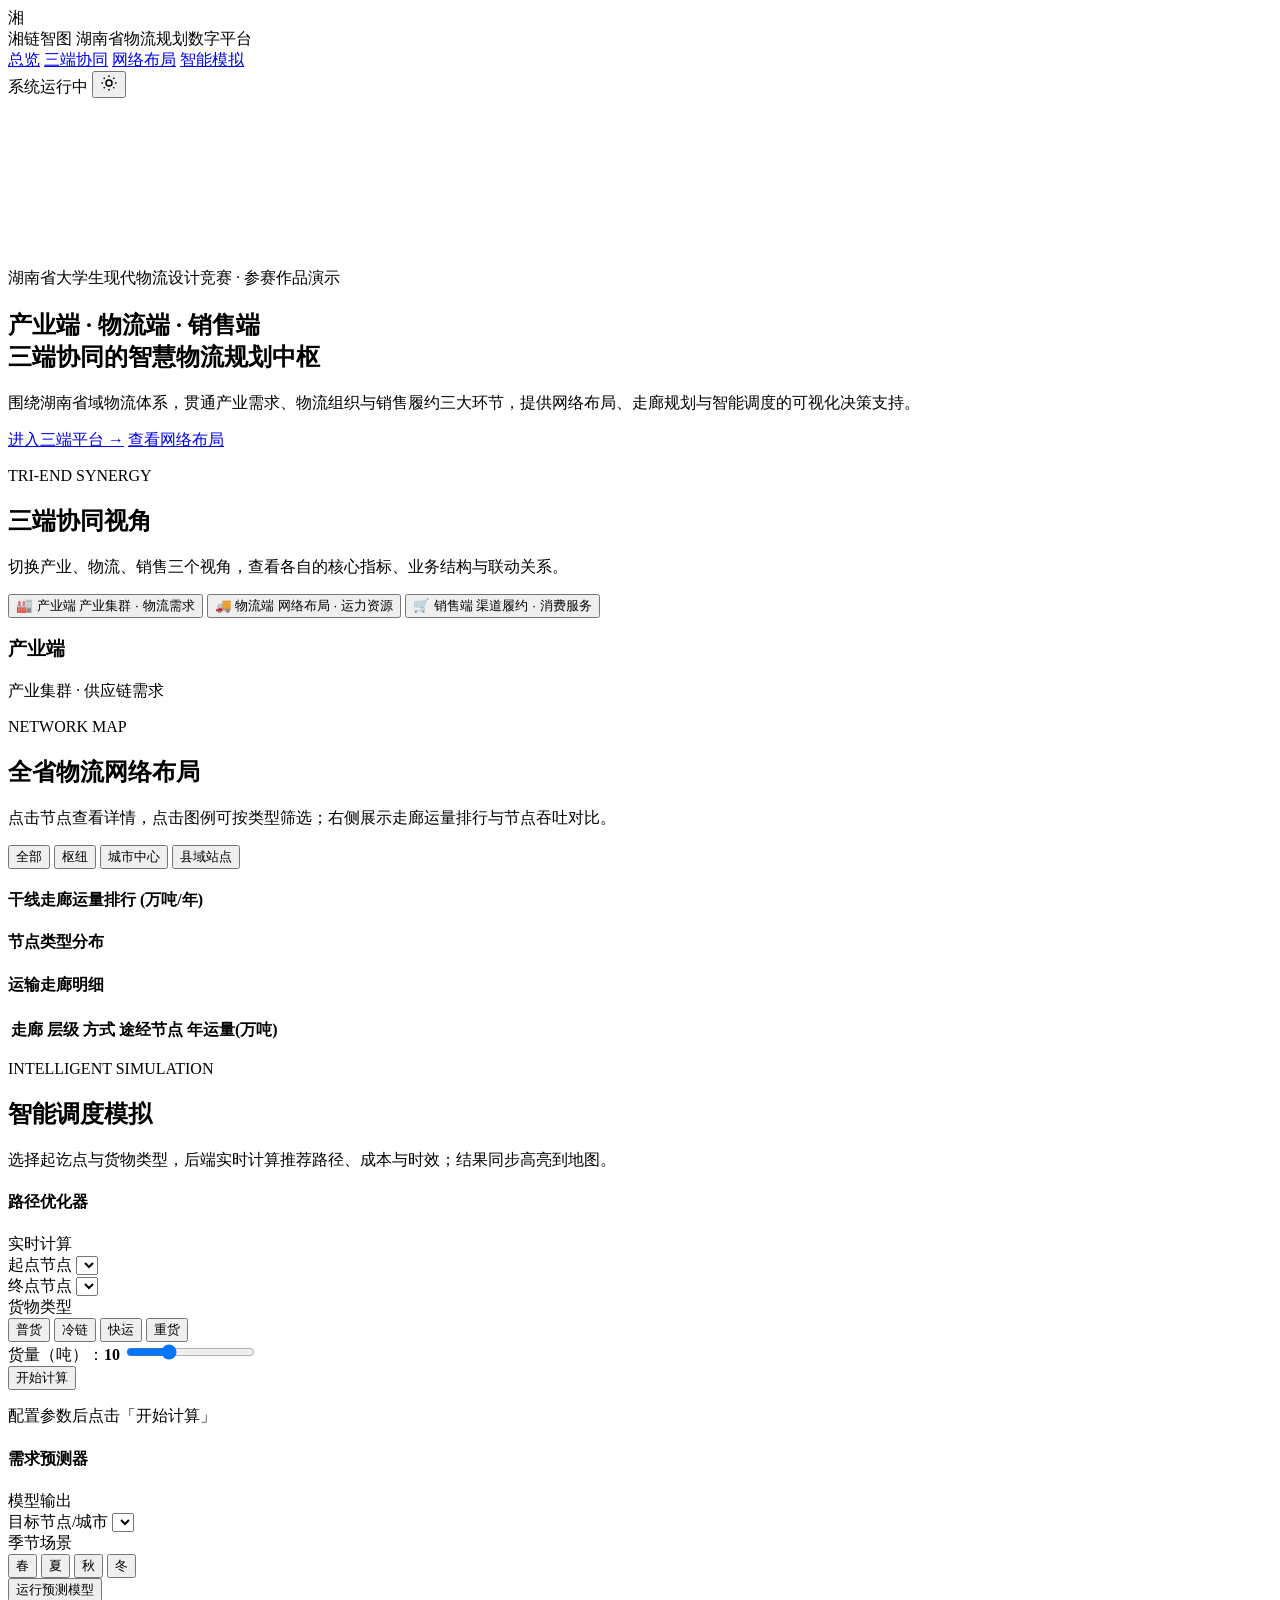
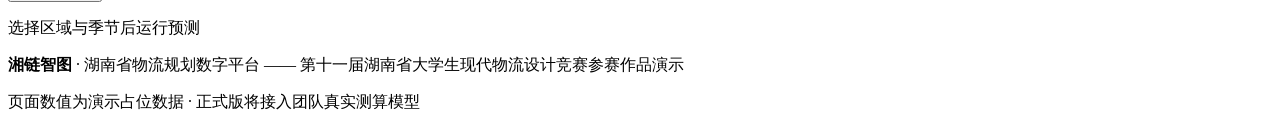
==== pages/index.html @ 1d017e52 "feat: 湘链智图 v2 - 三端协同湖南省物流规划平台 - 产业端/物流端/销售端三视角交互（Tabs 切换 + 专属图表） - 湖南省地图 ECharts 可视化：19 节点涟漪散点 + 干线飞" ====
<!DOCTYPE html>
<html lang="zh-CN">
<head>
  <meta charset="UTF-8">
  <meta name="viewport" content="width=device-width, initial-scale=1.0">
  <title>湘链智图 · 湖南省物流规划数字平台</title>
  <meta name="description" content="产业端 × 物流端 × 销售端 三端协同的湖南省智慧物流规划数字平台">
  <link rel="stylesheet" href="colors_and_type.css">
</head>
<body>

<!-- ===== 顶部导航 ===== -->
<header class="site-header reveal" id="siteHeader">
  <div class="header-inner">
    <div class="brand">
      <div class="brand-logo">湘</div>
      <div class="brand-text">
        <span class="brand-name">湘链智图</span>
        <span class="brand-sub">湖南省物流规划数字平台</span>
      </div>
    </div>
    <nav class="nav-links">
      <a href="#hero" class="active">总览</a>
      <a href="#perspective">三端协同</a>
      <a href="#network">网络布局</a>
      <a href="#simulate">智能模拟</a>
    </nav>
    <div class="header-right">
      <span class="live-dot"></span><span class="live-text">系统运行中</span>
      <button id="themeToggle" class="icon-btn" title="切换明暗主题" aria-label="切换主题">
        <svg viewBox="0 0 24 24" width="18" height="18" fill="none" stroke="currentColor" stroke-width="2"><circle cx="12" cy="12" r="4"/><path d="M12 2v2m0 16v2M4.9 4.9l1.4 1.4m11.4 11.4 1.4 1.4M2 12h2m16 0h2M4.9 19.1l1.4-1.4M17.7 6.3l1.4-1.4"/></svg>
      </button>
    </div>
  </div>
</header>

<main>
  <!-- ===== 首屏 Hero ===== -->
  <section class="hero" id="hero">
    <canvas id="bgCanvas" aria-hidden="true"></canvas>
    <div class="hero-inner">
      <p class="hero-badge reveal">湖南省大学生现代物流设计竞赛 · 参赛作品演示</p>
      <h1 class="hero-title reveal delay-1">产业端 · 物流端 · 销售端<br><span class="grad-text">三端协同的智慧物流规划中枢</span></h1>
      <p class="hero-desc reveal delay-2" id="heroDesc">围绕湖南省域物流体系，贯通产业需求、物流组织与销售履约三大环节，提供网络布局、走廊规划与智能调度的可视化决策支持。</p>
      <div class="hero-actions reveal delay-3">
        <a href="#perspective" class="btn btn-primary">进入三端平台 →</a>
        <a href="#network" class="btn btn-ghost">查看网络布局</a>
      </div>
      <div class="kpi-strip reveal delay-4" id="kpiStrip"><!-- KPI 由 JS 渲染 --></div>
    </div>
  </section>

  <!-- ===== 三端协同 ===== -->
  <section class="section" id="perspective">
    <div class="section-head reveal">
      <p class="section-tag">TRI-END SYNERGY</p>
      <h2>三端协同视角</h2>
      <p class="section-sub">切换产业、物流、销售三个视角，查看各自的核心指标、业务结构与联动关系。</p>
    </div>

    <!-- 端切换 -->
    <div class="persp-tabs reveal" id="perspTabs">
      <button class="persp-tab active" data-persp="industry">
        <span class="tab-icon">🏭</span>
        <span class="tab-name">产业端</span>
        <span class="tab-desc">产业集群 · 物流需求</span>
      </button>
      <button class="persp-tab" data-persp="logistics">
        <span class="tab-icon">🚚</span>
        <span class="tab-name">物流端</span>
        <span class="tab-desc">网络布局 · 运力资源</span>
      </button>
      <button class="persp-tab" data-persp="sales">
        <span class="tab-icon">🛒</span>
        <span class="tab-name">销售端</span>
        <span class="tab-desc">渠道履约 · 消费服务</span>
      </button>
    </div>

    <div class="persp-panel glass-panel reveal" id="perspPanel">
      <div class="panel-head" id="perspHead">
        <h3 id="perspTitle">产业端</h3>
        <span class="panel-sub" id="perspSubtitle">产业集群 · 供应链需求</span>
        <p class="panel-intro" id="perspIntro"></p>
      </div>
      <div class="mini-cards" id="perspCards"></div>
      <div class="persp-body" id="perspBody"><!-- 各端专属内容由 JS 渲染 --></div>
    </div>
  </section>

  <!-- ===== 全省网络布局 ===== -->
  <section class="section section-alt" id="network">
    <div class="section-head reveal">
      <p class="section-tag">NETWORK MAP</p>
      <h2>全省物流网络布局</h2>
      <p class="section-sub">点击节点查看详情，点击图例可按类型筛选；右侧展示走廊运量排行与节点吞吐对比。</p>
    </div>
    <div class="network-grid">
      <div class="glass-panel map-panel reveal">
        <div class="map-toolbar" id="mapToolbar">
          <button class="chip active" data-filter="all">全部</button>
          <button class="chip" data-filter="hub">枢纽</button>
          <button class="chip" data-filter="city">城市中心</button>
          <button class="chip" data-filter="county">县域站点</button>
        </div>
        <div id="hunanMap" class="chart chart-map"></div>
      </div>
      <div class="side-col">
        <div class="glass-panel reveal">
          <h4 class="card-title">干线走廊运量排行 <span class="unit">(万吨/年)</span></h4>
          <div id="corridorChart" class="chart chart-sm"></div>
        </div>
        <div class="glass-panel reveal">
          <h4 class="card-title">节点类型分布</h4>
          <ul class="node-type-list" id="nodeTypeList"></ul>
        </div>
      </div>
    </div>
    <div class="glass-panel reveal route-table-wrap">
      <h4 class="card-title">运输走廊明细</h4>
      <table class="route-table">
        <thead><tr><th>走廊</th><th>层级</th><th>方式</th><th>途经节点</th><th>年运量(万吨)</th></tr></thead>
        <tbody id="routeTableBody"></tbody>
      </table>
    </div>
  </section>

  <!-- ===== 智能模拟 ===== -->
  <section class="section" id="simulate">
    <div class="section-head reveal">
      <p class="section-tag">INTELLIGENT SIMULATION</p>
      <h2>智能调度模拟</h2>
      <p class="section-sub">选择起讫点与货物类型，后端实时计算推荐路径、成本与时效；结果同步高亮到地图。</p>
    </div>
    <div class="sim-grid">
      <!-- 路径优化 -->
      <div class="glass-panel sim-card reveal">
        <div class="sim-card-head"><h4>路径优化器</h4><span class="tag tag-green">实时计算</span></div>
        <div class="field-row">
          <label>起点节点</label>
          <select id="optStart"></select>
        </div>
        <div class="field-row">
          <label>终点节点</label>
          <select id="optEnd"></select>
        </div>
        <div class="field-row">
          <label>货物类型</label>
          <div class="seg" id="cargoSeg">
            <button data-v="general" class="active">普货</button>
            <button data-v="cold">冷链</button>
            <button data-v="express">快运</button>
            <button data-v="heavy">重货</button>
          </div>
        </div>
        <div class="field-row two-col">
          <div>
            <label>货量（吨）：<b id="tonsVal">10</b></label>
            <input type="range" id="optTons" min="1" max="30" value="10">
          </div>
          <button id="runOptimize" class="btn btn-primary btn-block">开始计算</button>
        </div>
        <div class="sim-result" id="optResult"><p class="hint">配置参数后点击「开始计算」</p></div>
      </div>

      <!-- 需求预测 -->
      <div class="glass-panel sim-card reveal delay-1">
        <div class="sim-card-head"><h4>需求预测器</h4><span class="tag tag-cyan">模型输出</span></div>
        <div class="field-row">
          <label>目标节点/城市</label>
          <select id="predRegion"></select>
        </div>
        <div class="field-row">
          <label>季节场景</label>
          <div class="seg" id="seasonSeg">
            <button data-v="春季">春</button>
            <button data-v="夏季" class="active">夏</button>
            <button data-v="秋季">秋</button>
            <button data-v="冬季">冬</button>
          </div>
        </div>
        <button id="runPredict" class="btn btn-primary btn-block">运行预测模型</button>
        <div class="sim-result" id="predResult"><p class="hint">选择区域与季节后运行预测</p></div>
      </div>
    </div>
    <!-- 路径地图 -->
    <div class="glass-panel reveal" id="routeMapPanel" style="display:none">
      <h4 class="card-title">推荐路径示意 <span id="routePathName" class="path-name"></span></h4>
      <div id="routeMap" class="chart chart-route"></div>
    </div>
  </section>
</main>

<footer class="site-footer">
  <p><b>湘链智图</b> · 湖南省物流规划数字平台 —— 第十一届湖南省大学生现代物流设计竞赛参赛作品演示</p>
  <p class="foot-note">页面数值为演示占位数据 · 正式版将接入团队真实测算模型 <span id="footUpdated"></span></p>
</footer>

<script src="assets/vendor/echarts.min.js"></script>
<script src="js/app.js?v=3"></script>
</body>
</html>
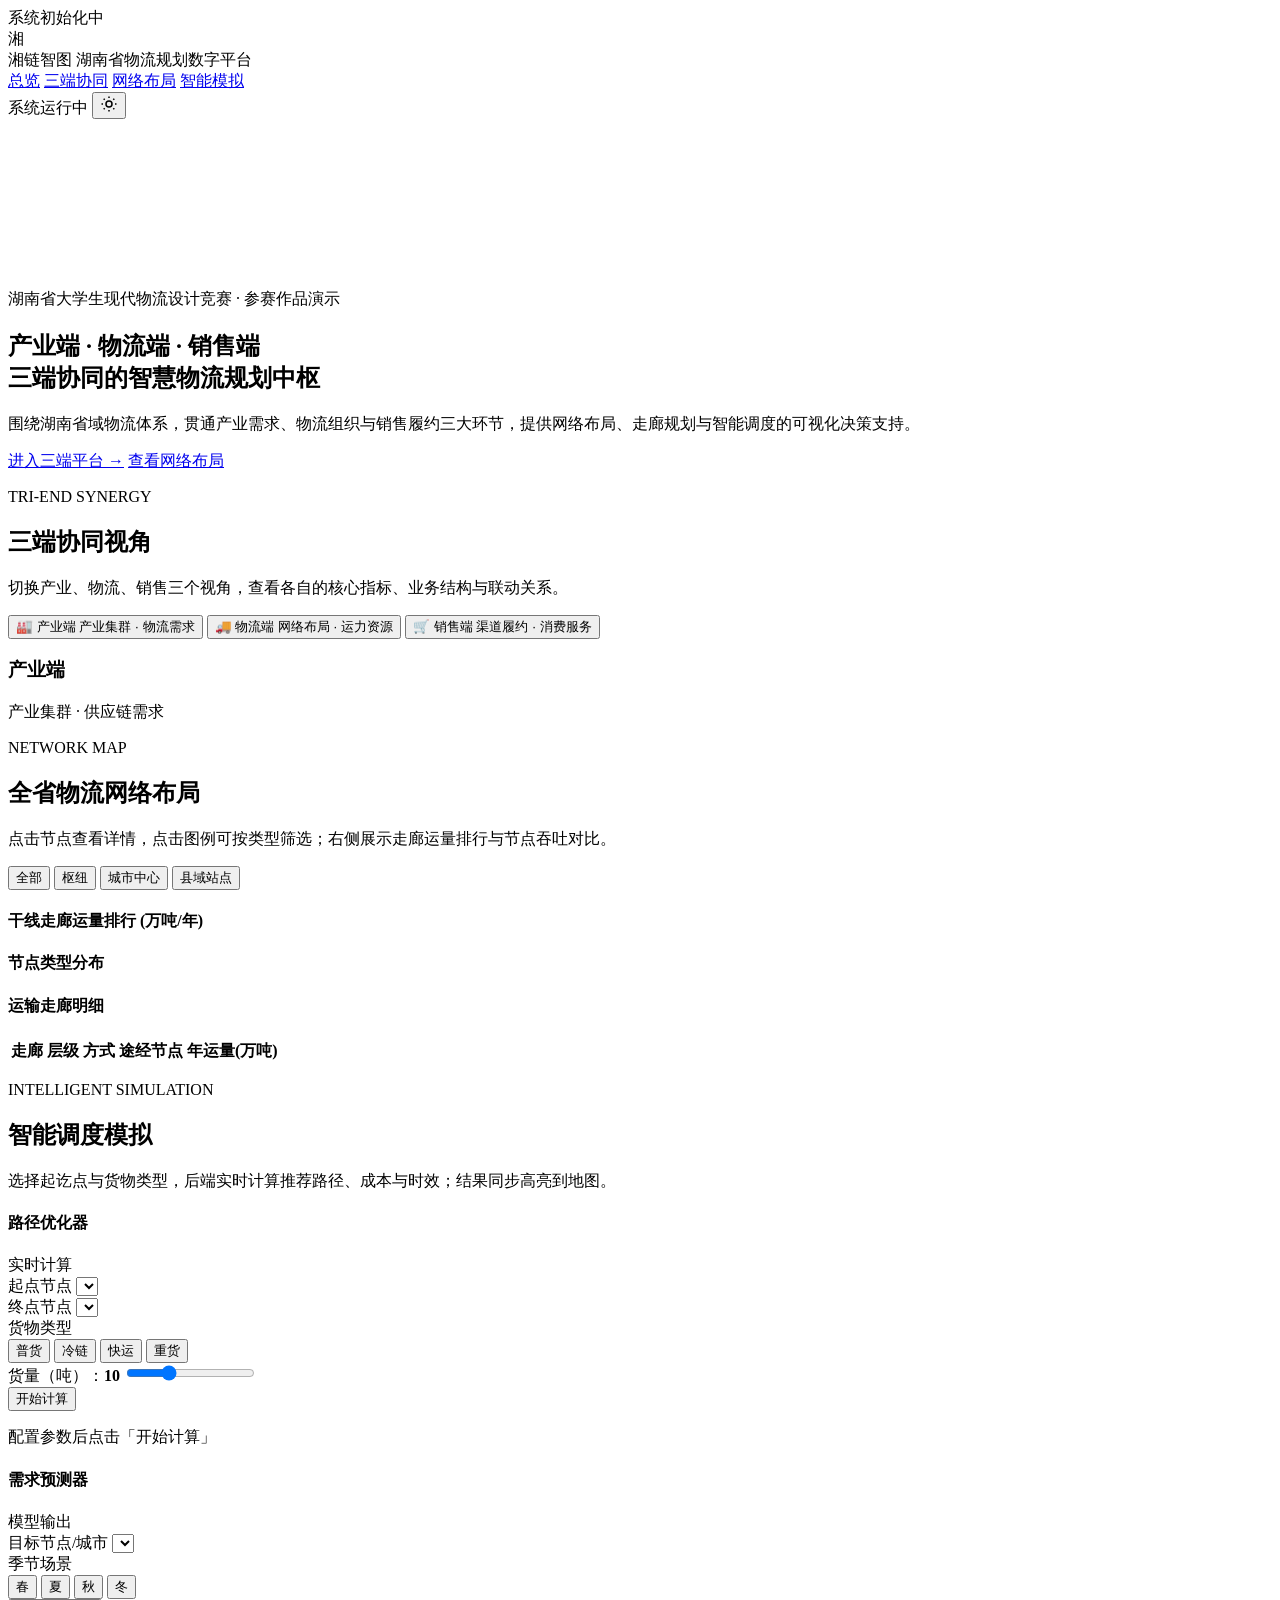
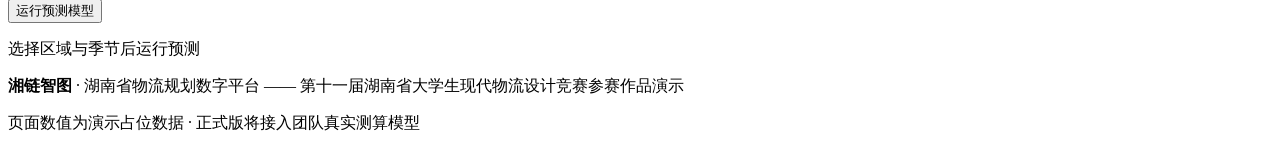
==== commit a3d208c5: "feat: 清理v1遗留文件 + 前端科技感增强(加载器/进度条/涟漪/骨架屏) + 新增INTEGRATION.md数据模型接入指南" ====
--- a/pages/index.html
+++ b/pages/index.html
@@ -8,6 +8,10 @@
   <link rel="stylesheet" href="colors_and_type.css">
 </head>
 <body>
+<!-- 页面加载器 -->
+<div id="pageLoader"><div class="loader-ring"></div><div class="loader-text">系统初始化中</div></div>
+<!-- 滚动进度条 -->
+<div id="scrollProgress" aria-hidden="true"></div>
 
 <!-- ===== 顶部导航 ===== -->
 <header class="site-header reveal" id="siteHeader">
